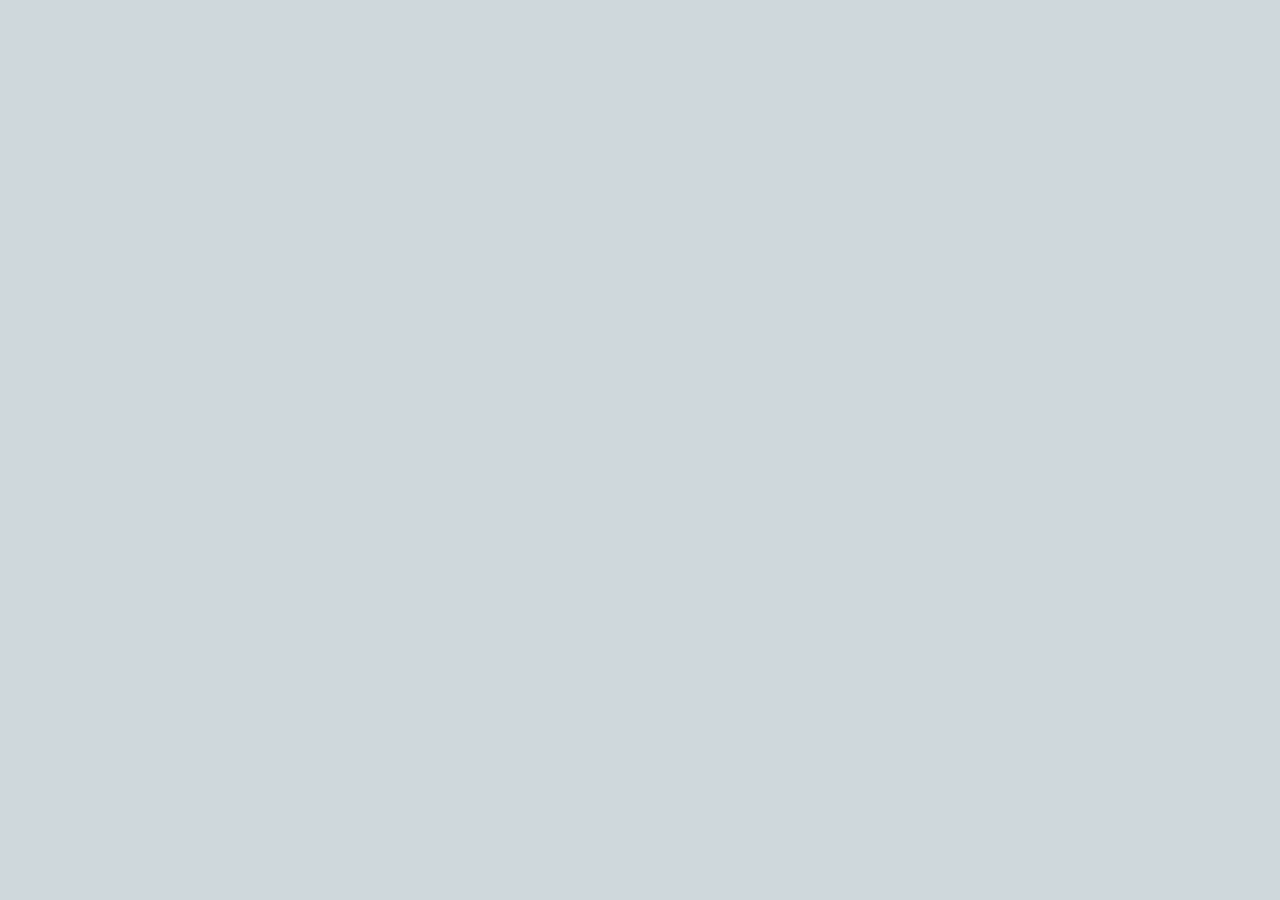
==== templates/login.html @ 21f325c4 "separated scripts in their js folder.... started on login" ====
<!doctype html>
<html lang="en">
<head>
    <meta charset="utf-8">
    <title>login</title>
    <link rel="stylesheet" href="/static/css/login_styles.css">
    <link rel="stylesheet" href="/static/css/normalize.css">
</head>
<body>
    <script src="/static/js/jquery.js"></script>
    <script src="/static/js/scripts.js"></script>
</body>
</html>
---- static/css/login_styles.css ----
/*
  Colors: http://getuicolors.com
*/

/* Setup */
:root {
    --black: #000000;
    --almost-black: #263238;
    --white: #ffffff;
    --almost-white: #FBFBFB;
    --grey-light: #CFD8DC;
    --grey: #B0BEC5;
    --grey-medium: #78909C;
    --grey-dark: #455A64;
    --primary: #1E88E5;
    --primary-dark: #1976D2;
    --secondary: #CFD8DC;
    --secondary-dark: #B0BEC5;
    --red: #EF4836;
  }
  
  * {
    position: relative;
    box-sizing: border-box;
  }
  
  body {
    margin: 0;
    font-family: sans-serif;
    font-size: 18px;
    line-height: 28px;
    color: var(--black);
    background: var(--grey-light);
  }
  
  /* Typography */
  .center {
    text-align: center;
  }
  
  h1 {
    margin: 0.5em 0 1em;
    font-size: 26px;
    line-height: 1.2;
    color: var(--almost-black);
  }
  
  h2 {
    margin: 0.5em 0 1em;
    font-size: 20px;
    line-height: 1.2;
    color: var(--grey-dark);
  }
  
  p {
    margin: 24px 0;
  }
  
  /* Cards */
  .card-wrapper {
    margin: 0 auto;
    padding: 90px 30px;
    flex-wrap: wrap;
    justify-content: center;
    display: flex;
  }
  
  .card {
    margin: 0 30px 60px;
    padding: 20px 40px;
    width: 460px;
    box-shadow: 0 8px 26px -4px rgba(0,0,0,0.15);
    border-radius: 5px;
    background: var(--white);
  }
  
  @media only screen and (max-width: 520px) {
    .card-wrapper {
      padding: 30px 0 0;
    }
  }
  
  @media only screen and (max-width: 520px) {
    .card {
      margin: 0 0 30px;
      width: 100%;
      border-radius: 0;
    }
  }
  
  /* Forms */
  form {
    transition: opacity .15s ease;
  }
  
  form.loading {
    pointer-events: none;
    opacity: 0.75;
  }
  
  label {
    margin: 0 0 2px;
    font-size: 14px;
    line-height: 24px;
    letter-spacing: 1px;
    color: var(--grey-medium);
    display: block;
  }
  
  .field {
    margin: 0 0 24px;
    padding: 11px 16px 9px;
    width: 100%;
    font-size: 16px;
    line-height: 26px;
    color: var(--almost-black);
    border: 1px solid var(--grey);
    border-radius: 4px;
    box-shadow: inset 0 1px 2px rgba(0,0,0,0.1);
    display: block;
    background: var(--almost-white);
    transition: border-color .15s ease;
  }
  
  .field:focus {
    border-color: var(--grey-medium);
    outline: none;
  }
  
  .error {
    margin: 0;
    font-size: 16px;
    line-height: 26px;
    text-align: center;
    color: var(--red);
  }
  
  .error--hidden {
    display: none;
  }
  
  /* Buttons */
  .btn {
    margin: 0 0 24px;
    padding: 11px 30px 10px;
    font-size: 14px;
    line-height: 24px;
    text-transform: uppercase;
    letter-spacing: 1px;
    font-weight: 600;
    text-decoration: none;
    color: var(--white);
    border: none;
    border-radius: 4px;
    outline: none;
    cursor: pointer;
    display: inline-block;
    background: var(--primary);
    transition: color .15s ease, background-color .15s ease;
  }
  
  .btn:hover {
    background: var(--primary-dark);
  }
  
  .btn--secondary {
    color: var(--almost-black);
    background: var(--secondary);
  }
  
  .btn--secondary:hover {
    background: var(--secondary-dark);
  }
  
  input[type=submit] {
    margin: 34px auto 24px;
    display: block;
  }
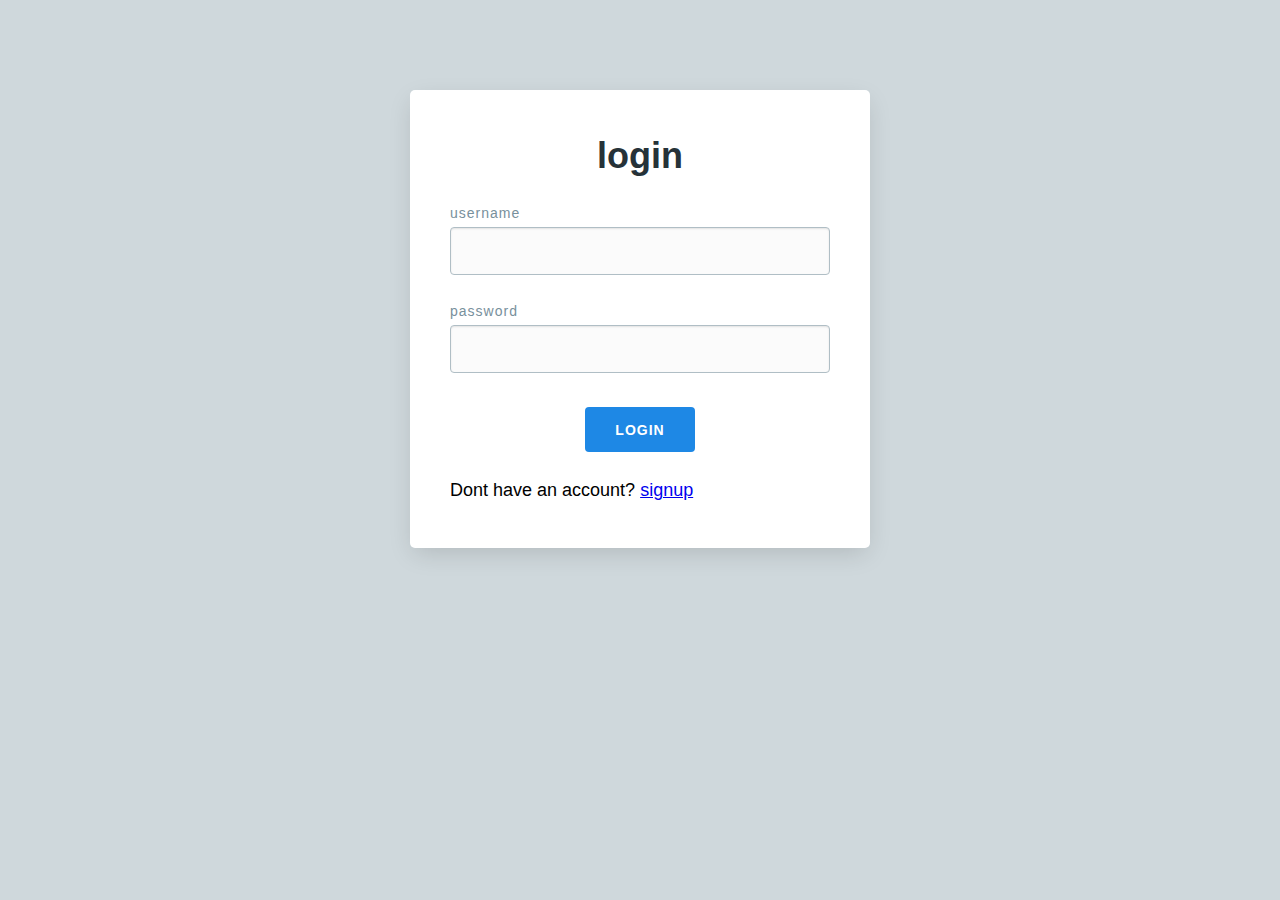
==== commit b89b0b25: "login form and routing" ====
--- a/templates/login.html
+++ b/templates/login.html
@@ -1,13 +1,32 @@
 <!doctype html>
 <html lang="en">
-<head>
-    <meta charset="utf-8">
-    <title>login</title>
-    <link rel="stylesheet" href="/static/css/login_styles.css">
-    <link rel="stylesheet" href="/static/css/normalize.css">
-</head>
-<body>
-    <script src="/static/js/jquery.js"></script>
-    <script src="/static/js/scripts.js"></script>
-</body>
+    <head>
+        <meta charset="utf-8">
+        <title>weight tracker</title>
+        <link rel="stylesheet" href="/static/css/login_styles.css">
+        <link rel="stylesheet" href="/static/css/normalize.css">
+    </head>
+    <body>
+        <div class="card-wrapper">
+            <div class="card">
+                <h1 class="center">login</h1>
+                <form name="login_form">
+                    <label for="username"> username </label>
+                    <input type="text" name="username" class="field" required></input>
+
+                    <label for="password"> password </label>
+                    <input type="password" name="password" class="field" required></input>
+                    
+                    <p class="error error--hidden"></p>
+
+                    <input type="submit" value="login" class="btn"></input>
+                </form>
+                <div>
+                    <p>Dont have an account? <a href="/">signup</a></p>
+                </div>
+            </div>
+        </div>
+        <script src="/static/js/jquery.js"></script>
+        <script src="/static/js/scripts.js"></script>
+    </body>
 </html>